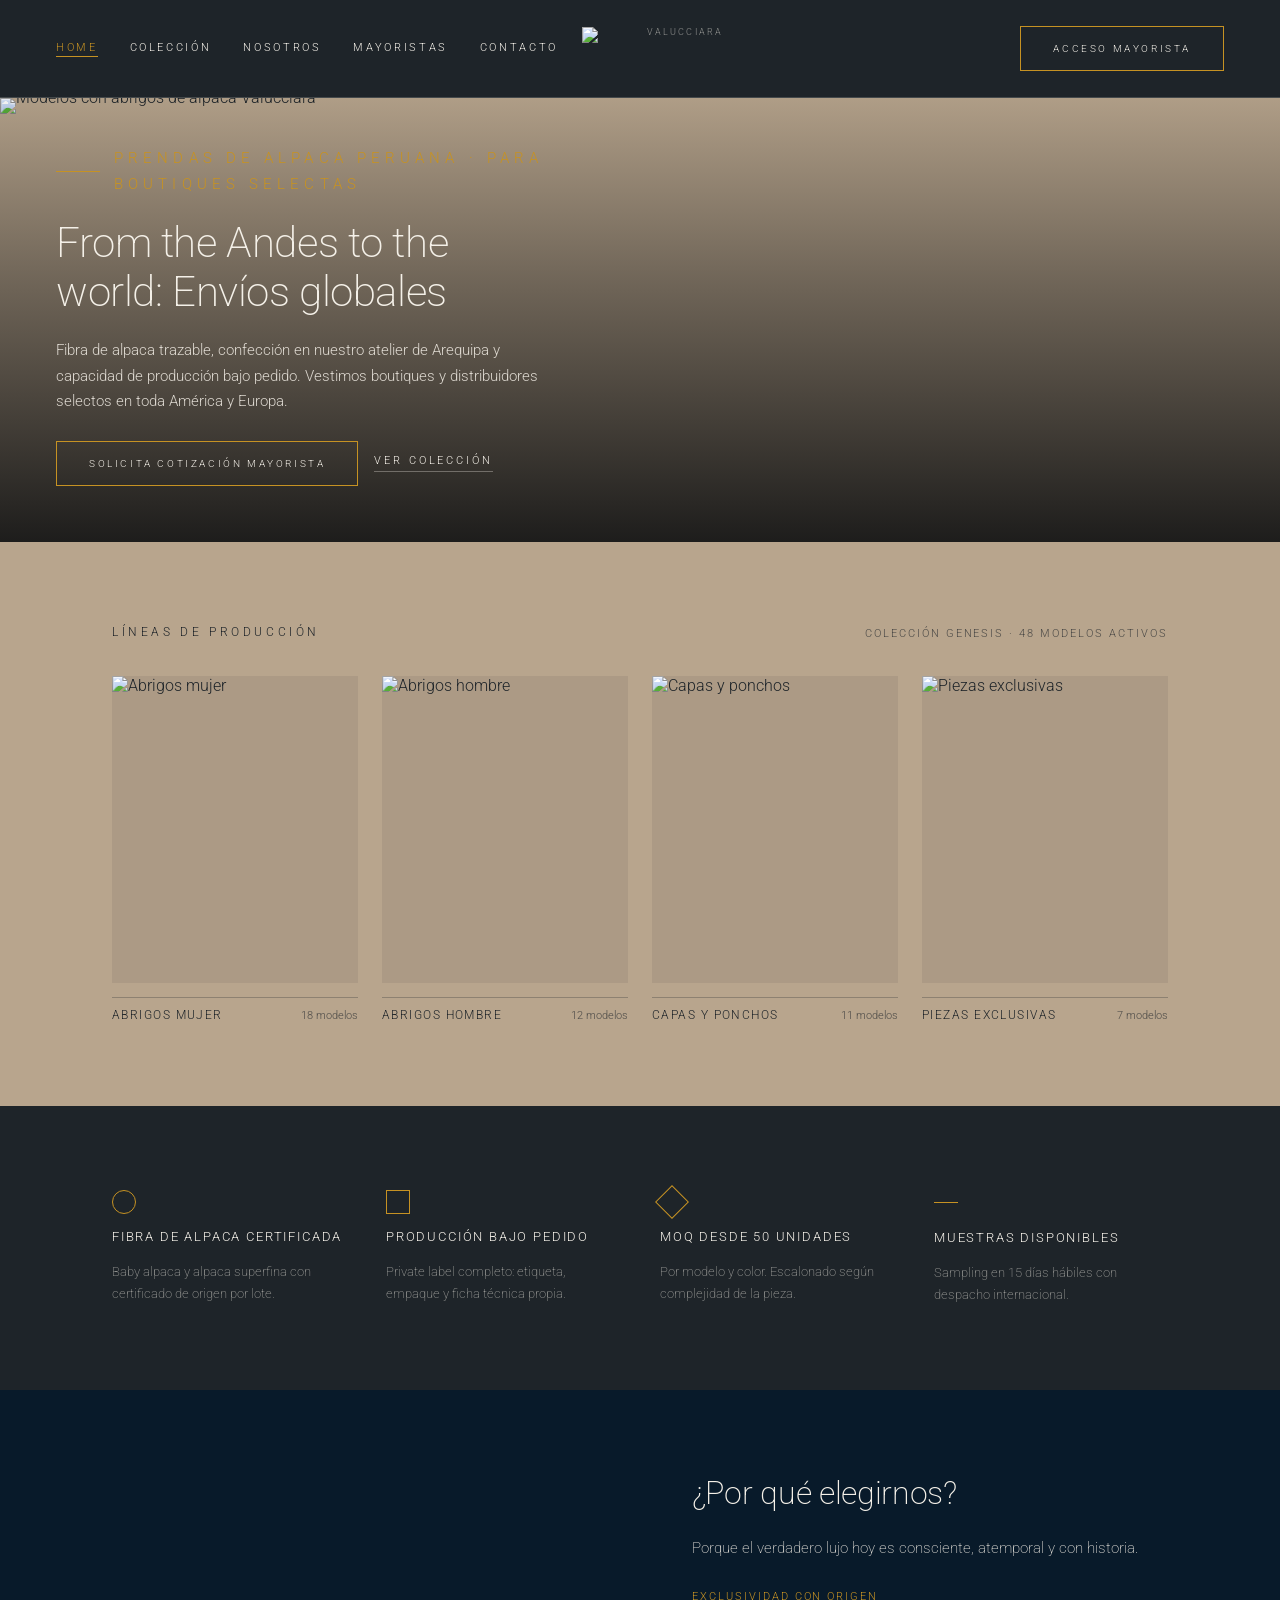
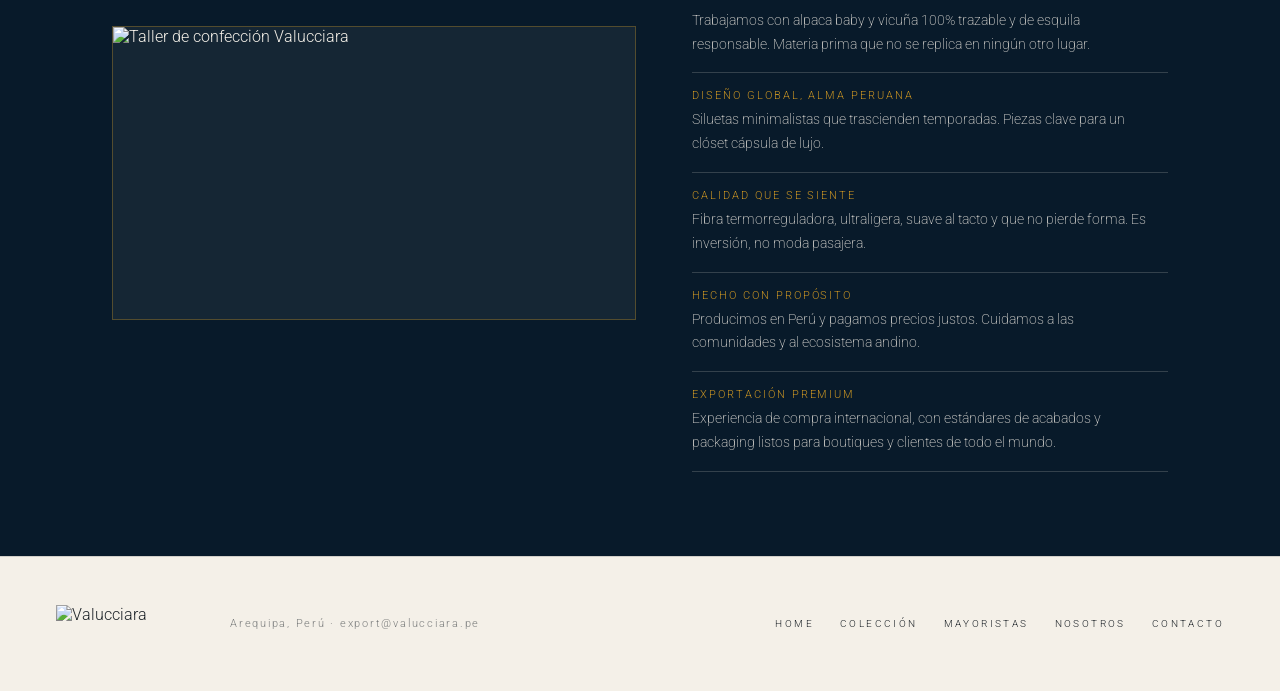
==== index.html @ 4686f82d "Quita dirección física desactualizada de Contacto Ya no hay local de atención al público, así que se" ====
<!DOCTYPE html>
<html lang="es">
<head>
<meta charset="UTF-8">
<meta name="viewport" content="width=device-width, initial-scale=1">
<title>Prendas de alpaca peruana · Para boutiques selectas</title>
<meta name="description" content="Fibra de alpaca trazable, confección en nuestro atelier de Arequipa y capacidad de producción bajo pedido. Vestimos boutiques y distribuidores selectos en toda América y Europa.">
<meta property="og:title" content="Prendas de alpaca peruana · Para boutiques selectas">
<meta property="og:description" content="Fibra de alpaca trazable, confección en nuestro atelier de Arequipa y capacidad de producción bajo pedido. Vestimos boutiques y distribuidores selectos en toda América y Europa.">
<meta property="og:type" content="website">
<meta property="og:url" content="https://valucciara-web-static.vercel.app/">
<meta property="og:image" content="https://valucciara-web-static.vercel.app/imagenesvalucciara/Hero.jpeg">
<meta property="og:image:width" content="1600">
<meta property="og:image:height" content="595">
<meta name="twitter:card" content="summary_large_image">
<link rel="preconnect" href="https://fonts.googleapis.com">
<link rel="preconnect" href="https://fonts.gstatic.com" crossorigin>
<link rel="stylesheet" href="https://fonts.googleapis.com/css2?family=Roboto:wght@200;300;400&display=swap">
<link rel="stylesheet" href="assets/css/styles.css?v=20260917a">
</head>
<body>

<header class="site-header on-dark">
  <nav class="main-nav" data-nav>
    <a href="index.html" aria-current="page">Home</a>
    <a href="coleccion.html">Colección</a>
    <a href="nosotros.html">Nosotros</a>
    <a href="mayoristas.html">Mayoristas</a>
    <a href="contacto.html">Contacto</a>
  </nav>
  <a href="index.html" class="logo-mark"><img src="imagenesvalucciara/LOGO.png" alt="Valucciara"></a>
  <div class="header-cta"><a href="mayoristas.html" class="btn">Acceso mayorista</a></div>
  <button type="button" class="nav-toggle" data-nav-toggle aria-label="Abrir menú" aria-expanded="false">
    <span class="nav-toggle-bars"><span></span><span></span><span></span></span>
  </button>
</header>
<div class="nav-scrim" data-nav-scrim></div>

<main>

  <section class="hero-banner">
    <div class="hero-banner-media">
      <img src="imagenesvalucciara/Hero.jpeg" alt="Modelos con abrigos de alpaca Valucciara">
    </div>
    <div class="hero-banner-overlay"></div>
    <div class="hero-banner-content">
      <p class="eyebrow on-dark">Prendas de alpaca peruana · Para boutiques selectas</p>
      <h1>From the Andes to the world: Envíos globales</h1>
      <p>Fibra de alpaca trazable, confección en nuestro atelier de Arequipa y capacidad de producción bajo pedido. Vestimos boutiques y distribuidores selectos en toda América y Europa.</p>
      <div class="hero-actions">
        <a href="contacto.html" class="btn">Solicita cotización mayorista</a>
        <a href="coleccion.html" class="link-underline on-dark">Ver colección</a>
      </div>
    </div>
  </section>

  <section class="lines-section section">
    <div class="container">
      <div class="lines-head">
        <h2>Líneas de producción</h2>
        <span class="season">Colección Genesis · 48 modelos activos</span>
      </div>
      <div class="lines-grid">
        <a href="coleccion.html#mujer" class="lines-card">
          <div class="media"><img src="imagenesvalucciara/20.jpg" alt="Abrigos mujer"></div>
          <div class="meta"><span>Abrigos mujer</span><span>18 modelos</span></div>
        </a>
        <a href="coleccion.html#hombre" class="lines-card">
          <div class="media"><img src="imagenesvalucciara/30.jpg" alt="Abrigos hombre"></div>
          <div class="meta"><span>Abrigos hombre</span><span>12 modelos</span></div>
        </a>
        <a href="coleccion.html#mujer" class="lines-card">
          <div class="media"><img src="imagenesvalucciara/29.jpg" alt="Capas y ponchos"></div>
          <div class="meta"><span>Capas y ponchos</span><span>11 modelos</span></div>
        </a>
        <a href="coleccion.html#mujer" class="lines-card">
          <div class="media"><img src="imagenesvalucciara/11.jpg" alt="Piezas exclusivas"></div>
          <div class="meta"><span>Piezas exclusivas</span><span>7 modelos</span></div>
        </a>
      </div>
    </div>
  </section>

  <section class="trust-strip section">
    <div class="container trust-grid">
      <div class="trust-item">
        <div class="trust-icon circle"></div>
        <h3>Fibra de alpaca certificada</h3>
        <p>Baby alpaca y alpaca superfina con certificado de origen por lote.</p>
      </div>
      <div class="trust-item">
        <div class="trust-icon"></div>
        <h3>Producción bajo pedido</h3>
        <p>Private label completo: etiqueta, empaque y ficha técnica propia.</p>
      </div>
      <div class="trust-item">
        <div class="trust-icon diamond"></div>
        <h3>MOQ desde 50 unidades</h3>
        <p>Por modelo y color. Escalonado según complejidad de la pieza.</p>
      </div>
      <div class="trust-item">
        <div class="trust-icon line"></div>
        <h3>Muestras disponibles</h3>
        <p>Sampling en 15 días hábiles con despacho internacional.</p>
      </div>
    </div>
  </section>

  <section class="process-strip section">
    <div class="container process-grid">
      <div class="process-media">
        <img src="imagenesvalucciara/Nosotros2.jpeg" alt="Taller de confección Valucciara">
      </div>
      <div class="process-copy">
        <h2>¿Por qué elegirnos?</h2>
        <p>Porque el verdadero lujo hoy es consciente, atemporal y con historia.</p>
        <dl class="why-list">
          <div class="why-row"><dt>Exclusividad con origen</dt><dd>Trabajamos con alpaca baby y vicuña 100% trazable y de esquila responsable. Materia prima que no se replica en ningún otro lugar.</dd></div>
          <div class="why-row"><dt>Diseño global, alma peruana</dt><dd>Siluetas minimalistas que trascienden temporadas. Piezas clave para un clóset cápsula de lujo.</dd></div>
          <div class="why-row"><dt>Calidad que se siente</dt><dd>Fibra termorreguladora, ultraligera, suave al tacto y que no pierde forma. Es inversión, no moda pasajera.</dd></div>
          <div class="why-row"><dt>Hecho con propósito</dt><dd>Producimos en Perú y pagamos precios justos. Cuidamos a las comunidades y al ecosistema andino.</dd></div>
          <div class="why-row"><dt>Exportación premium</dt><dd>Experiencia de compra internacional, con estándares de acabados y packaging listos para boutiques y clientes de todo el mundo.</dd></div>
        </dl>
      </div>
    </div>
  </section>

</main>

<footer class="site-footer">
  <div class="footer-brand">
    <a href="index.html" class="logo-mark" style="width:150px;height:38px;"><img src="imagenesvalucciara/loggg.png" alt="Valucciara"></a>
    <span class="footer-note">Arequipa, Perú · export@valucciara.pe</span>
  </div>
  <nav class="footer-nav">
    <a href="index.html">Home</a>
    <a href="coleccion.html">Colección</a>
    <a href="mayoristas.html">Mayoristas</a>
    <a href="nosotros.html">Nosotros</a>
    <a href="contacto.html">Contacto</a>
  </nav>
</footer>

<script src="assets/js/main.js?v=20260917a"></script>
</body>
</html>
---- assets/css/styles.css ----
/* ===========================================================
   Valucciara — hoja de estilos compartida
   =========================================================== */

:root {
  --navy: #081A2A;
  --gold: #C69223;
  --cream: #F4F0E8;
  --beige: #B8A58D;
  --charcoal: #1E2429;

  --ink: var(--charcoal);
  --ink-70: rgba(30, 36, 41, .7);
  --ink-55: rgba(30, 36, 41, .55);
  --ink-35: rgba(30, 36, 41, .35);
  --ink-16: rgba(30, 36, 41, .16);

  --cream-85: rgba(244, 240, 232, .85);
  --cream-55: rgba(244, 240, 232, .55);
  --cream-32: rgba(244, 240, 232, .32);
  --cream-18: rgba(244, 240, 232, .18);

  --page-max: 1320px;
  --gutter: 56px;
  --radius: 0px;
}

@media (max-width: 700px) {
  :root { --gutter: 20px; }
}

/* ---------- reset ---------- */
* { margin: 0; padding: 0; box-sizing: border-box; }
html { -webkit-text-size-adjust: 100%; }
body {
  background: var(--cream);
  color: var(--ink);
  font-family: 'Roboto', Helvetica, Arial, sans-serif;
  font-weight: 300;
  -webkit-font-smoothing: antialiased;
  overflow-x: hidden;
  max-width: 1440px;
  margin: 0 auto;
}
img { max-width: 100%; display: block; }
a { color: inherit; text-decoration: none; }
button { font: inherit; color: inherit; background: none; border: 0; cursor: pointer; }
input, textarea { font: inherit; color: inherit; }
ul { list-style: none; }
h1, h2, h3 { font-weight: 200; line-height: 1.15; }
.container { width: 100%; max-width: var(--page-max); margin: 0 auto; padding: 0 var(--gutter); }

.eyebrow {
  display: flex;
  align-items: center;
  gap: 14px;
  font-size: 10px;
  letter-spacing: .34em;
  text-transform: uppercase;
  color: var(--ink-70);
}
.eyebrow::before {
  content: "";
  width: 44px;
  height: 1px;
  background: var(--gold);
  flex-shrink: 0;
}
.eyebrow.on-dark { color: var(--gold); }

.btn {
  display: inline-flex;
  align-items: center;
  justify-content: center;
  border: 1px solid var(--gold);
  padding: 16px 32px;
  font-size: 10px;
  letter-spacing: .26em;
  text-transform: uppercase;
  font-weight: 300;
  white-space: nowrap;
  transition: background-color .2s, color .2s;
}
.btn:hover { background: var(--gold); color: var(--cream); }
.link-underline {
  font-size: 11px;
  letter-spacing: .26em;
  text-transform: uppercase;
  font-weight: 300;
  border-bottom: 1px solid var(--ink-35);
  padding-bottom: 4px;
  transition: border-color .2s, color .2s;
}
.link-underline:hover { color: var(--gold); border-color: var(--gold); }
.link-underline.on-dark { color: var(--cream); border-color: var(--cream-32); }
.link-underline.on-dark:hover { color: var(--gold); border-color: var(--gold); }

/* ---------- site header ---------- */
.site-header {
  display: grid;
  grid-template-columns: 1fr auto 1fr;
  align-items: center;
  gap: 24px;
  padding: 26px var(--gutter);
  border-bottom: 1px solid var(--ink-16);
  background: var(--cream);
  position: relative;
  z-index: 40;
}
.site-header.on-dark {
  background: var(--charcoal);
  color: var(--cream);
  border-bottom-color: var(--cream-18);
}
.site-header .logo-mark {
  justify-self: center;
  display: flex;
  align-items: center;
  justify-content: center;
  width: 190px;
  height: 44px;
  border: 1px dashed var(--ink-35);
  font-size: 9px;
  letter-spacing: .24em;
  text-transform: uppercase;
  color: var(--ink-55);
  text-align: center;
  padding: 0 10px;
}
.site-header.on-dark .logo-mark { border-color: var(--cream-32); color: var(--cream-55); }
.site-header .logo-mark:has(img) { border: 0; padding: 0; }
.logo-mark img { width: 100%; height: 100%; object-fit: contain; display: block; }

.main-nav { display: flex; gap: 32px; }
.main-nav a {
  font-size: 11px;
  letter-spacing: .24em;
  text-transform: uppercase;
  font-weight: 300;
  color: inherit;
  padding-bottom: 2px;
  border-bottom: 1px solid transparent;
  transition: color .2s, border-color .2s;
}
.main-nav a:hover { color: var(--gold); }
.main-nav a[aria-current="page"] { color: var(--gold); border-color: var(--gold); }

.header-cta { justify-self: end; }

.nav-toggle {
  display: none;
  width: 38px;
  height: 38px;
  align-items: center;
  justify-content: center;
  border: 1px solid var(--ink-35);
}
.site-header.on-dark .nav-toggle { border-color: var(--cream-32); }
.nav-toggle-bars { position: relative; width: 16px; height: 10px; }
.nav-toggle-bars span {
  position: absolute; left: 0; width: 100%; height: 1px; background: currentColor;
  transition: transform .25s, opacity .25s, top .25s;
}
.nav-toggle-bars span:nth-child(1) { top: 0; }
.nav-toggle-bars span:nth-child(2) { top: 50%; }
.nav-toggle-bars span:nth-child(3) { top: 100%; }
.nav-open .nav-toggle-bars span:nth-child(1) { top: 50%; transform: rotate(45deg); }
.nav-open .nav-toggle-bars span:nth-child(2) { opacity: 0; }
.nav-open .nav-toggle-bars span:nth-child(3) { top: 50%; transform: rotate(-45deg); }

@media (max-width: 860px) {
  .site-header { grid-template-columns: auto 1fr auto; }
  .site-header .logo-mark { width: 150px; height: 38px; font-size: 8px; grid-column: 1; justify-self: start; }
  .nav-toggle { display: inline-flex; grid-column: 3; justify-self: end; }
  .header-cta { display: none; }
  .main-nav {
    position: fixed;
    inset: 0 0 0 auto;
    width: min(320px, 82vw);
    height: 100vh;
    background: var(--charcoal);
    color: var(--cream);
    flex-direction: column;
    align-items: flex-start;
    gap: 4px;
    padding: 100px 32px 32px;
    transform: translateX(100%);
    transition: transform .3s ease;
    z-index: 30;
  }
  .main-nav.is-open { transform: translateX(0); }
  .main-nav a { padding: 14px 0; font-size: 13px; width: 100%; border-bottom: 1px solid var(--cream-18); }
  .main-nav a[aria-current="page"] { border-bottom-color: var(--gold); }
  .nav-scrim {
    position: fixed; inset: 0; background: rgba(8, 10, 12, .45);
    opacity: 0; pointer-events: none; transition: opacity .3s ease; z-index: 20;
  }
  .nav-scrim.is-open { opacity: 1; pointer-events: auto; }
}

/* ---------- site footer ---------- */
.site-footer {
  padding: 48px var(--gutter);
  display: flex;
  flex-wrap: wrap;
  gap: 24px;
  justify-content: space-between;
  align-items: center;
  border-top: 1px solid var(--ink-16);
}
.site-footer.on-dark { border-top-color: var(--cream-18); color: var(--cream); }
.site-footer .footer-brand { display: flex; align-items: center; gap: 24px; flex-wrap: wrap; }
.site-footer .footer-brand .logo-mark { display: flex; align-items: center; justify-content: center; flex-shrink: 0; }
.site-footer .footer-note { font-size: 11px; letter-spacing: .16em; font-weight: 300; color: var(--ink-55); }
.site-footer.on-dark .footer-note { color: var(--cream-55); }
.site-footer .footer-nav { display: flex; gap: 26px; flex-wrap: wrap; font-size: 10px; letter-spacing: .24em; text-transform: uppercase; font-weight: 300; }
.footer-simple {
  padding: 30px var(--gutter);
  display: flex; justify-content: space-between; flex-wrap: wrap; gap: 10px;
  border-top: 1px solid var(--cream-18);
  font-size: 10px; letter-spacing: .2em; text-transform: uppercase; color: var(--cream-55);
}

/* ---------- hero (Home) ----------
   Todas las capas (foto, degradado, texto) se apilan en la misma celda
   de grid: el alto de la sección es el máximo entre "lo que mide la
   foto a lo ancho completo" y "lo que necesita el bloque de texto".
   Así la foto nunca se recorta Y el texto nunca se corta, sin importar
   cuánto texto haya o qué proporción tenga la imagen. Si no hay <img>
   todavía, min-height deja un placeholder visible. */
.hero-banner {
  position: relative;
  display: grid;
  width: 100%;
  min-height: 320px;
  background: var(--beige);
}
.hero-banner-media,
.hero-banner-overlay,
.hero-banner-content {
  grid-area: 1 / 1;
}
.hero-banner-media { line-height: 0; align-self: start; }
.hero-banner-media img { width: 100%; height: auto; display: block; }
.hero-banner-overlay {
  background: linear-gradient(180deg, rgba(8,10,12,.05) 0%, rgba(8,10,12,.4) 40%, rgba(8,10,12,.88) 100%);
  pointer-events: none;
}
.hero-banner-content {
  z-index: 2;
  color: var(--cream);
  max-width: 620px;
  width: 100%;
  padding: 48px var(--gutter) 56px;
  display: flex;
  flex-direction: column;
  justify-content: flex-end;
  gap: 22px;
}
.hero-banner-content h1 { font-size: 42px; line-height: 1.16; letter-spacing: -.01em; text-wrap: pretty; }
.hero-banner-content p { font-size: 15px; line-height: 1.7; font-weight: 300; color: var(--cream-85); text-wrap: pretty; }
.hero-actions { display: flex; gap: 16px; align-items: center; flex-wrap: wrap; padding-top: 4px; }

@media (max-width: 860px) {
  .hero-banner { min-height: 260px; }
  .hero-banner-content { padding: 28px 24px 32px; max-width: none; }
  .hero-banner-content h1 { font-size: 32px; margin-top: 44px; }
}

/* ---------- generic section paddings ---------- */
.section { padding: 84px var(--gutter); }
.section-tight { padding: 56px var(--gutter); }
@media (max-width: 860px) {
  .section { padding: 56px var(--gutter); }
  .section-tight { padding: 40px var(--gutter); }
}

/* ---------- lines / category grid (Home) ---------- */
.lines-section { background: var(--beige); }
.lines-head {
  display: flex; justify-content: space-between; align-items: flex-end; flex-wrap: wrap; gap: 12px;
  margin-bottom: 36px;
}
.lines-head h2 { font-size: 12px; letter-spacing: .3em; text-transform: uppercase; font-weight: 300; }
.lines-head .season { font-size: 11px; letter-spacing: .18em; text-transform: uppercase; font-weight: 300; color: var(--ink-70); }
.lines-grid { display: grid; grid-template-columns: repeat(4, 1fr); gap: 24px; }
.lines-card { display: flex; flex-direction: column; gap: 14px; }
.lines-card .media { aspect-ratio: 4 / 5; width: 100%; overflow: hidden; background: rgba(30,36,41,.08); }
.lines-card .media img { width: 100%; height: 100%; object-fit: cover; object-position: top center; transition: transform .5s ease; }
.lines-card:hover .media img { transform: scale(1.04); }
.lines-card .meta {
  display: flex; justify-content: space-between; align-items: baseline;
  border-top: 1px solid rgba(30,36,41,.28); padding-top: 10px;
  font-size: 12px; letter-spacing: .12em; text-transform: uppercase; font-weight: 300;
}
.lines-card .meta span:last-child { font-size: 11px; letter-spacing: 0; text-transform: none; color: var(--ink-70); }
@media (max-width: 860px) {
  .lines-grid { grid-template-columns: repeat(2, 1fr); gap: 18px; }
}

/* ---------- trust strip (Home) ---------- */
.trust-strip { background: var(--charcoal); color: var(--cream); }
.trust-grid { display: grid; grid-template-columns: repeat(4, 1fr); gap: 40px; }
.trust-item { display: flex; flex-direction: column; gap: 16px; }
.trust-icon { width: 24px; height: 24px; border: 1px solid var(--gold); }
.trust-icon.circle { border-radius: 50%; }
.trust-icon.diamond { transform: rotate(45deg); }
.trust-icon.line { width: 24px; height: 1px; background: var(--gold); border: 0; margin: 12px 0; }
.trust-item h3 { font-size: 13px; letter-spacing: .14em; text-transform: uppercase; font-weight: 300; }
.trust-item p { font-size: 13px; line-height: 1.7; font-weight: 200; color: var(--cream-55); }
@media (max-width: 860px) {
  .trust-grid { grid-template-columns: repeat(2, 1fr); gap: 28px; }
}

/* ---------- process (Home) ---------- */
.process-strip { background: var(--navy); color: var(--cream); }
.process-grid { display: grid; grid-template-columns: 1.1fr 1fr; gap: 56px; align-items: center; }
.process-media { aspect-ratio: 16 / 9; width: 100%; border: 1px solid rgba(198,146,35,.35); background: rgba(244,240,232,.05); overflow: hidden; }
.process-media img { width: 100%; height: 100%; object-fit: cover; }
.process-copy { display: flex; flex-direction: column; gap: 22px; }
.process-copy h2 { font-size: 32px; line-height: 1.2; letter-spacing: -.01em; }
.process-copy p { font-size: 15px; line-height: 1.8; font-weight: 200; color: var(--cream-85); max-width: 460px; text-wrap: pretty; }
.why-list { display: flex; flex-direction: column; margin-top: 6px; }
.why-row { padding: 16px 0; border-bottom: 1px solid var(--cream-18); }
.why-row:first-child { padding-top: 0; }
.why-row dt { font-size: 11px; letter-spacing: .18em; text-transform: uppercase; color: var(--gold); font-weight: 300; margin-bottom: 6px; }
.why-row dd { font-size: 14px; line-height: 1.7; font-weight: 200; color: var(--cream-85); max-width: 460px; }
@media (max-width: 860px) {
  .process-grid { grid-template-columns: 1fr; }
}

/* ---------- page hero banners (non-home pages) ---------- */
.page-head { padding: 64px var(--gutter) 32px; display: flex; flex-direction: column; gap: 12px; }
.page-head h1 { font-size: 40px; letter-spacing: -.01em; }
.page-head p { font-size: 14px; font-weight: 300; color: var(--ink-70); }
.page-head.on-dark p { color: var(--cream-70, rgba(244,240,232,.75)); }

/* ---------- collection carousels ---------- */
.cat-carousel + .cat-carousel { margin-top: 56px; }
.cat-head { display: flex; align-items: baseline; justify-content: space-between; margin-bottom: 22px; gap: 12px; }
.cat-head h2 { font-size: 18px; font-weight: 300; letter-spacing: .14em; text-transform: uppercase; }
.cat-arrows { display: flex; gap: 8px; }
.cat-arrow {
  width: 36px; height: 36px; display: flex; align-items: center; justify-content: center;
  border: 1px solid var(--ink-35); font-size: 16px; transition: border-color .2s, color .2s, opacity .2s;
}
.cat-arrow:hover:not(:disabled) { border-color: var(--gold); color: var(--gold); }
.cat-arrow:disabled { opacity: .3; cursor: not-allowed; }
.cat-viewport { overflow: hidden; }
.cat-track { display: flex; transition: transform .5s cubic-bezier(.2,.6,.2,1); }
.cat-page { flex: 0 0 100%; display: flex; gap: 20px; }
.cat-item { flex: 0 0 calc(25% - 15px); min-width: 0; display: flex; flex-direction: column; gap: 12px; }
.cat-photo { aspect-ratio: 4 / 5; width: 100%; background: rgba(30,36,41,.08); overflow: hidden; }
.cat-photo img { width: 100%; height: 100%; object-fit: cover; }
.cat-caption { display: flex; flex-direction: column; gap: 2px; min-width: 0; }
.cat-name, .cat-price {
  font-family: 'Roboto', Helvetica, Arial, sans-serif;
  font-weight: 200;
  letter-spacing: -.01em;
  line-height: 1.3;
}
.cat-name {
  font-size: 14px;
  color: var(--ink);
  height: 2.6em;
  overflow: hidden;
  overflow-wrap: break-word;
}
.cat-price { font-size: 14px; color: var(--ink-55); text-transform: uppercase; white-space: nowrap; }
@media (max-width: 700px) {
  .cat-page { flex-wrap: wrap; row-gap: 44px; }
  .cat-item { flex-basis: 100%; gap: 16px; }
  .cat-name, .cat-price { font-size: 22px; }
}

.quote-bar {
  background: var(--beige);
  padding: 36px var(--gutter);
  display: flex; justify-content: space-between; align-items: center; flex-wrap: wrap; gap: 16px;
}
.quote-bar .count { font-size: 14px; font-weight: 300; letter-spacing: .02em; }
.quote-bar .btn { border-color: var(--charcoal); }
.quote-bar .btn:hover { background: var(--charcoal); color: var(--cream); border-color: var(--charcoal); }

/* ---------- mayoristas ---------- */
.wholesale-intro { display: grid; grid-template-columns: 1fr 1.1fr; gap: 64px; }
.wholesale-intro h1 { font-size: 40px; line-height: 1.15; }
.wholesale-media { aspect-ratio: 4 / 5; width: 100%; margin-top: 32px; overflow: hidden; background: rgba(30,36,41,.08); }
.wholesale-media img { width: 100%; height: 100%; object-fit: cover; object-position: top center; }
.wholesale-intro p { font-size: 15px; line-height: 1.8; font-weight: 300; color: var(--ink-80, rgba(30,36,41,.82)); max-width: 400px; text-wrap: pretty; }
.terms-list { display: flex; flex-direction: column; }
.terms-row {
  display: grid; grid-template-columns: 180px 1fr; gap: 20px;
  padding: 20px 0; border-top: 1px solid rgba(30,36,41,.3);
}
.terms-row:last-child { border-bottom: 1px solid rgba(30,36,41,.3); }
.terms-row dt { font-size: 11px; letter-spacing: .2em; text-transform: uppercase; font-weight: 300; }
.terms-row dd { font-size: 14px; line-height: 1.7; font-weight: 300; color: rgba(30,36,41,.85); }
@media (max-width: 860px) {
  .wholesale-intro { grid-template-columns: 1fr; gap: 32px; }
  .terms-row { grid-template-columns: 1fr; gap: 6px; }
}

.form-section { background: var(--cream); }
.form-grid { display: grid; grid-template-columns: .85fr 1.15fr; gap: 64px; align-items: start; }
.form-intro { display: flex; flex-direction: column; gap: 18px; }
.form-intro h2 { font-size: 28px; line-height: 1.2; }
.form-intro p { font-size: 14px; line-height: 1.8; font-weight: 300; color: var(--ink-70); }
.form-rule { width: 52px; height: 1px; background: var(--gold); margin-top: 4px; }
@media (max-width: 860px) {
  .form-grid { grid-template-columns: 1fr; gap: 32px; }
}

.field-grid { display: grid; grid-template-columns: 1fr 1fr; gap: 24px 28px; }
.field { display: flex; flex-direction: column; gap: 8px; }
.field.full { grid-column: 1 / -1; }
.field label { font-size: 10px; letter-spacing: .22em; text-transform: uppercase; color: var(--ink-55); }
.field input, .field textarea {
  border: 0; border-bottom: 1px solid var(--ink-35); background: transparent;
  padding: 10px 0; font-family: inherit; font-size: 15px; font-weight: 300; color: var(--ink); outline: none;
  transition: border-color .2s;
}
.field input:focus, .field textarea:focus { border-color: var(--gold); }
.field textarea { resize: none; }
.on-dark .field label { color: var(--cream-55); }
.on-dark .field input, .on-dark .field textarea { border-bottom-color: var(--cream-32); color: var(--cream); }
.on-dark .field input:focus, .on-dark .field textarea:focus { border-color: var(--gold); }
.field-submit { grid-column: 1 / -1; padding-top: 4px; }
.form-note { font-size: 11px; color: var(--ink-55); margin-top: 4px; }
.on-dark .form-note { color: var(--cream-55); }
@media (max-width: 600px) {
  .field-grid { grid-template-columns: 1fr; }
}

/* ---------- nosotros ---------- */
.about-intro { display: grid; grid-template-columns: 1fr 1fr; gap: 64px; align-items: start; }
.about-intro h1 { font-size: 44px; line-height: 1.15; letter-spacing: -.01em; }
.about-copy { display: flex; flex-direction: column; gap: 20px; padding-top: 10px; }
.about-copy p { font-size: 15px; line-height: 1.85; font-weight: 300; color: rgba(30,36,41,.8); text-wrap: pretty; }
@media (max-width: 860px) {
  .about-intro { grid-template-columns: 1fr; gap: 24px; }
}

.about-gallery { display: grid; grid-template-columns: repeat(3, 1fr); gap: 22px; }
.about-gallery .media { aspect-ratio: 4 / 5; overflow: hidden; background: rgba(30,36,41,.08); }
.about-gallery .media img { width: 100%; height: 100%; object-fit: cover; }
@media (max-width: 700px) {
  .about-gallery { grid-template-columns: 1fr 1fr; }
  .about-gallery .media:last-child { grid-column: 1 / -1; }
}

.values-strip { background: var(--beige); }
.values-grid { display: grid; grid-template-columns: repeat(3, 1fr); gap: 44px; }
.value-item { display: flex; flex-direction: column; gap: 14px; }
.value-item .num { font-size: 38px; font-weight: 200; color: var(--navy); }
.value-item .rule { width: 100%; height: 1px; background: var(--gold); }
.value-item h3 { font-size: 14px; letter-spacing: .14em; text-transform: uppercase; font-weight: 300; }
.value-item p { font-size: 13px; line-height: 1.8; font-weight: 300; color: rgba(30,36,41,.8); }
@media (max-width: 700px) {
  .values-grid { grid-template-columns: 1fr; gap: 28px; }
}

/* ---------- contacto ---------- */
.contact-hero { background: var(--charcoal); color: var(--cream); }
.contact-grid { display: grid; grid-template-columns: 1fr 1fr; gap: 72px; }
.contact-grid h1 { font-size: 44px; line-height: 1.14; letter-spacing: -.01em; }
.contact-rule { width: 52px; height: 1px; background: var(--gold); }
.contact-details { display: flex; flex-direction: column; gap: 24px; }
.contact-details .label { font-size: 10px; letter-spacing: .24em; text-transform: uppercase; color: var(--cream-55); margin-bottom: 6px; }
.contact-details .value { font-size: 18px; font-weight: 200; line-height: 1.5; }
.contact-details a.value:hover { color: var(--gold); }
.contact-form-col { display: flex; flex-direction: column; gap: 28px; }
.contact-map { aspect-ratio: 16 / 9; width: 100%; border: 1px solid var(--cream-32); overflow: hidden; }
.contact-map img { width: 100%; height: 100%; object-fit: cover; }
.contact-map-placeholder { display: flex; align-items: center; padding: 32px; }
.contact-map-placeholder .eyebrow { margin-bottom: 14px; }
.contact-map-placeholder p:last-child { font-size: 13px; line-height: 1.7; font-weight: 300; color: var(--cream-85); max-width: 320px; text-wrap: pretty; }
@media (max-width: 860px) {
  .contact-grid { grid-template-columns: 1fr; gap: 40px; }
}

/* ---------- forms JS states ---------- */
.form-status { font-size: 12px; letter-spacing: .04em; margin-top: 6px; display: none; }
.form-status.is-visible { display: block; }
.form-status.is-error { color: #B23B3B; }
.on-dark .form-status.is-error { color: #E08A8A; }
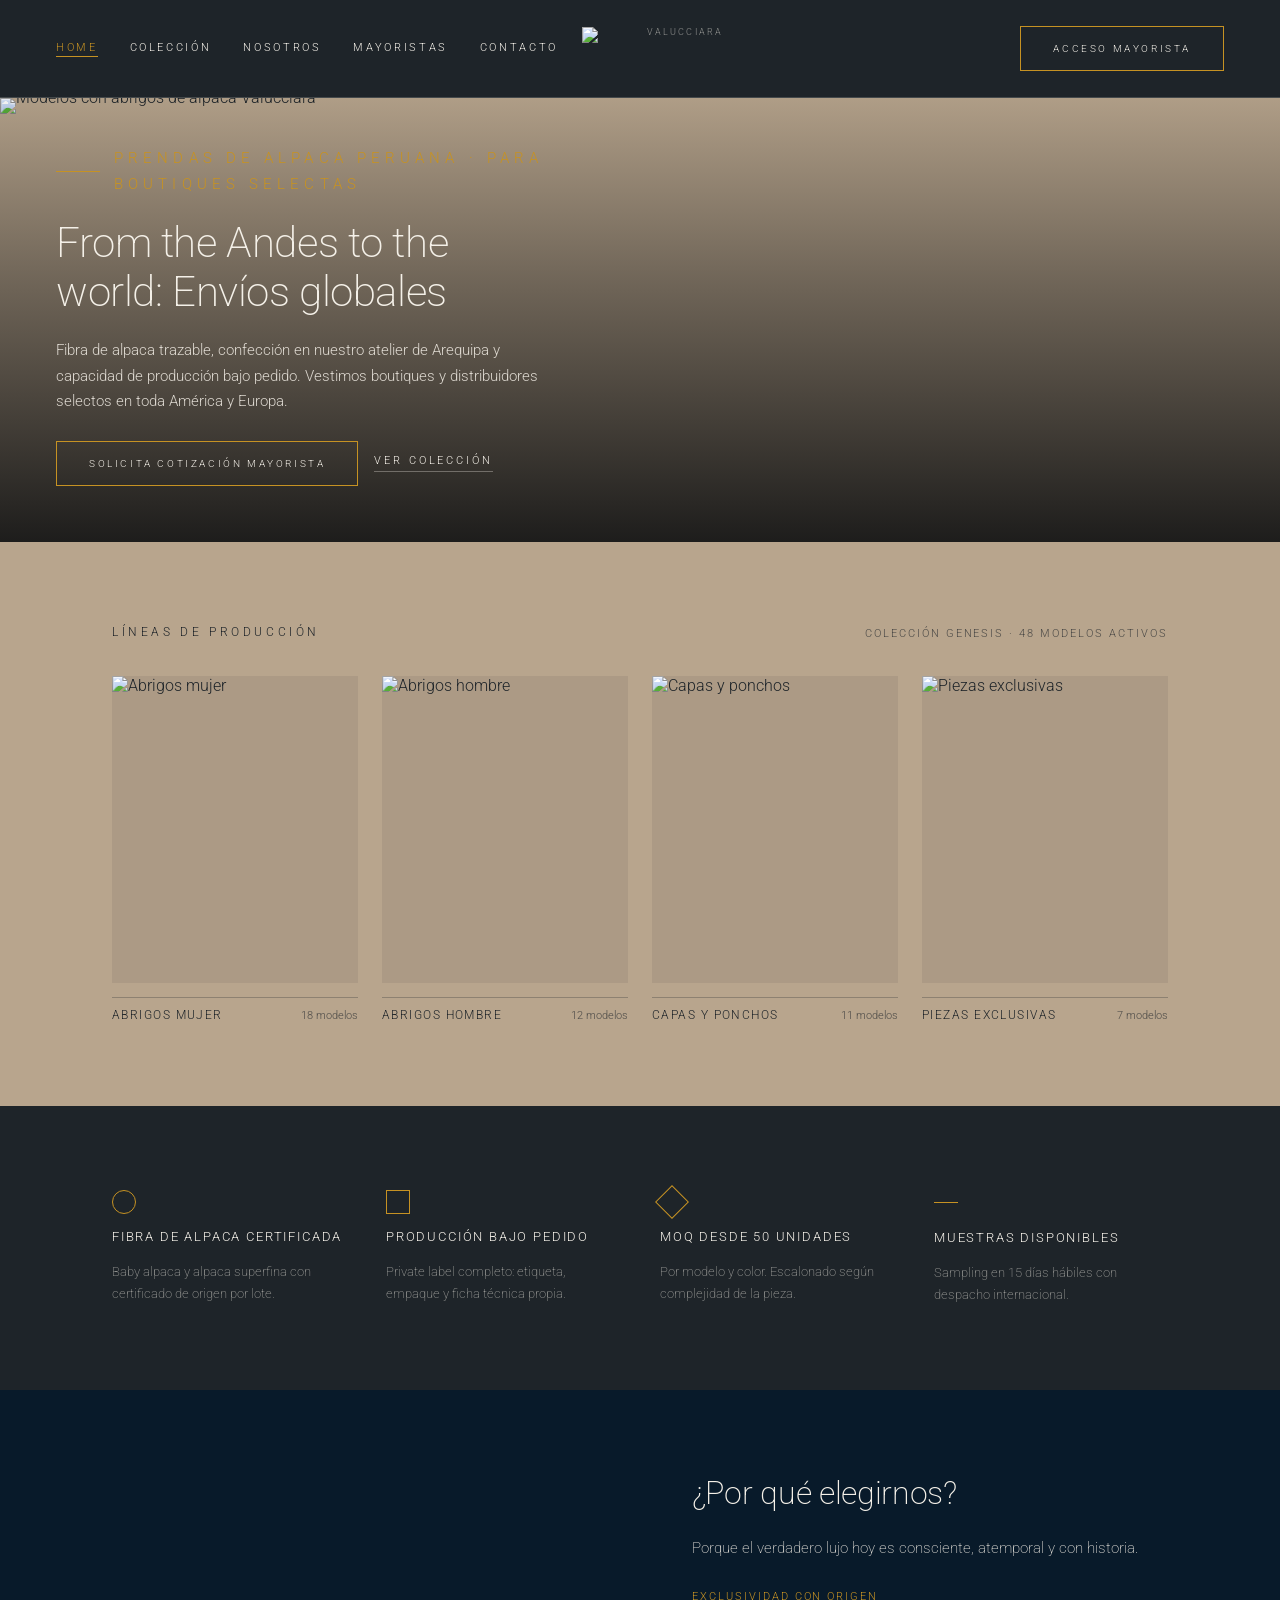
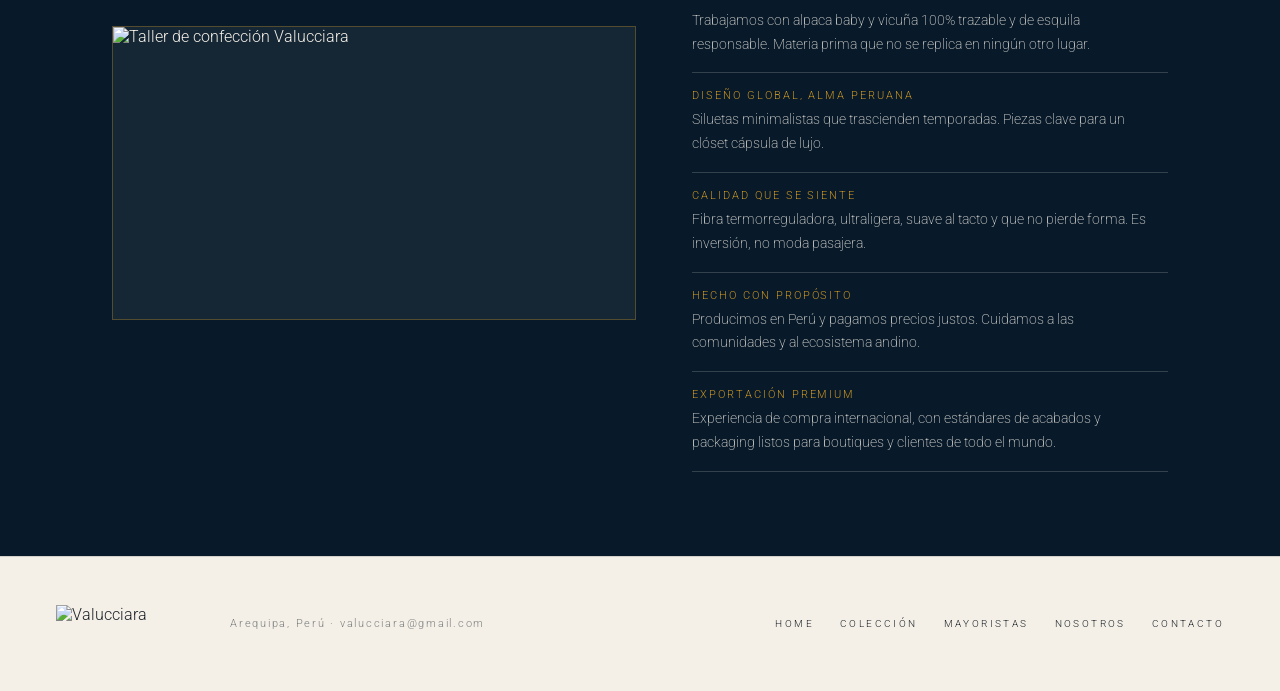
==== commit 2824b5d1: "Actualiza el correo de contacto a valucciara@gmail.com Reemplaza export@valucciara.pe en las 5 págin" ====
--- a/index.html
+++ b/index.html
@@ -16,7 +16,7 @@
 <link rel="preconnect" href="https://fonts.googleapis.com">
 <link rel="preconnect" href="https://fonts.gstatic.com" crossorigin>
 <link rel="stylesheet" href="https://fonts.googleapis.com/css2?family=Roboto:wght@200;300;400&display=swap">
-<link rel="stylesheet" href="assets/css/styles.css?v=20260917a">
+<link rel="stylesheet" href="assets/css/styles.css?v=20260917c">
 </head>
 <body>
 
@@ -130,7 +130,7 @@
 <footer class="site-footer">
   <div class="footer-brand">
     <a href="index.html" class="logo-mark" style="width:150px;height:38px;"><img src="imagenesvalucciara/loggg.png" alt="Valucciara"></a>
-    <span class="footer-note">Arequipa, Perú · export@valucciara.pe</span>
+    <span class="footer-note">Arequipa, Perú · valucciara@gmail.com</span>
   </div>
   <nav class="footer-nav">
     <a href="index.html">Home</a>
@@ -141,6 +141,6 @@
   </nav>
 </footer>
 
-<script src="assets/js/main.js?v=20260917a"></script>
+<script src="assets/js/main.js?v=20260917c"></script>
 </body>
 </html>
--- a/assets/css/styles.css
+++ b/assets/css/styles.css
@@ -470,11 +470,6 @@
 .contact-details .value { font-size: 18px; font-weight: 200; line-height: 1.5; }
 .contact-details a.value:hover { color: var(--gold); }
 .contact-form-col { display: flex; flex-direction: column; gap: 28px; }
-.contact-map { aspect-ratio: 16 / 9; width: 100%; border: 1px solid var(--cream-32); overflow: hidden; }
-.contact-map img { width: 100%; height: 100%; object-fit: cover; }
-.contact-map-placeholder { display: flex; align-items: center; padding: 32px; }
-.contact-map-placeholder .eyebrow { margin-bottom: 14px; }
-.contact-map-placeholder p:last-child { font-size: 13px; line-height: 1.7; font-weight: 300; color: var(--cream-85); max-width: 320px; text-wrap: pretty; }
 @media (max-width: 860px) {
   .contact-grid { grid-template-columns: 1fr; gap: 40px; }
 }
